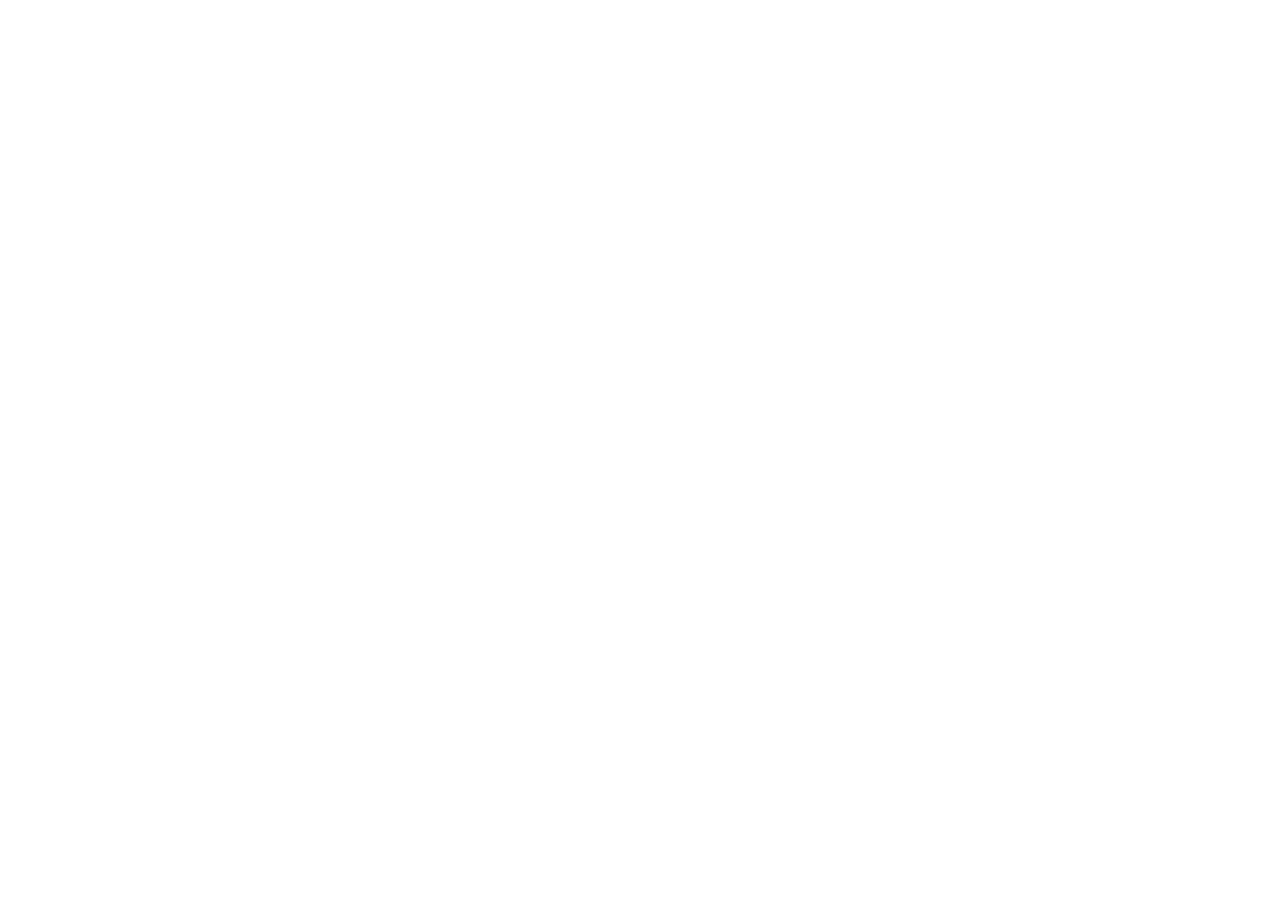
==== index.html @ 42845652 "add - inicio" ====
<!DOCTYPE html>
<html lang="pt-br">
<head>
    <meta charset="UTF-8">
    <meta name="viewport" content="width=device-width, initial-scale=1.0">

    <link href="https://cdn.jsdelivr.net/npm/bootstrap@5.3.3/dist/css/bootstrap.min.css" rel="stylesheet">
    <link rel="stylesheet" href="style.css">

    <title>Tela de Login</title>

</head>

<body>
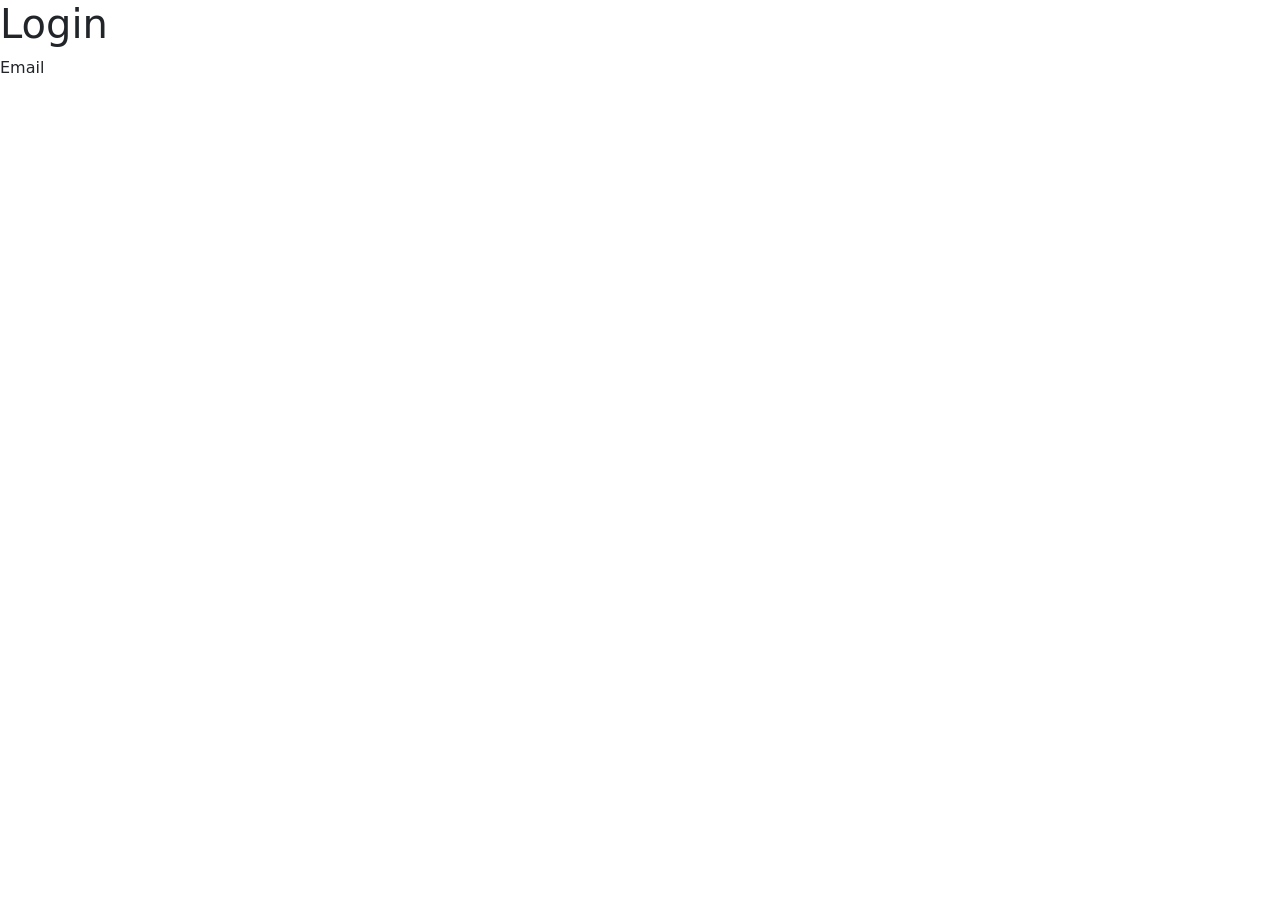
==== commit bfbad8e2: "add - Email" ====
--- a/index.html
+++ b/index.html
@@ -11,4 +11,15 @@
 
 </head>
 
-<body>+<body>
+    <div class="container-login">
+
+        <h1 class="titulo">Login</h1>
+
+        <form>
+
+            <div class="mb-3">
+
+                <label class="form-label">
+                    Email
+                </label>
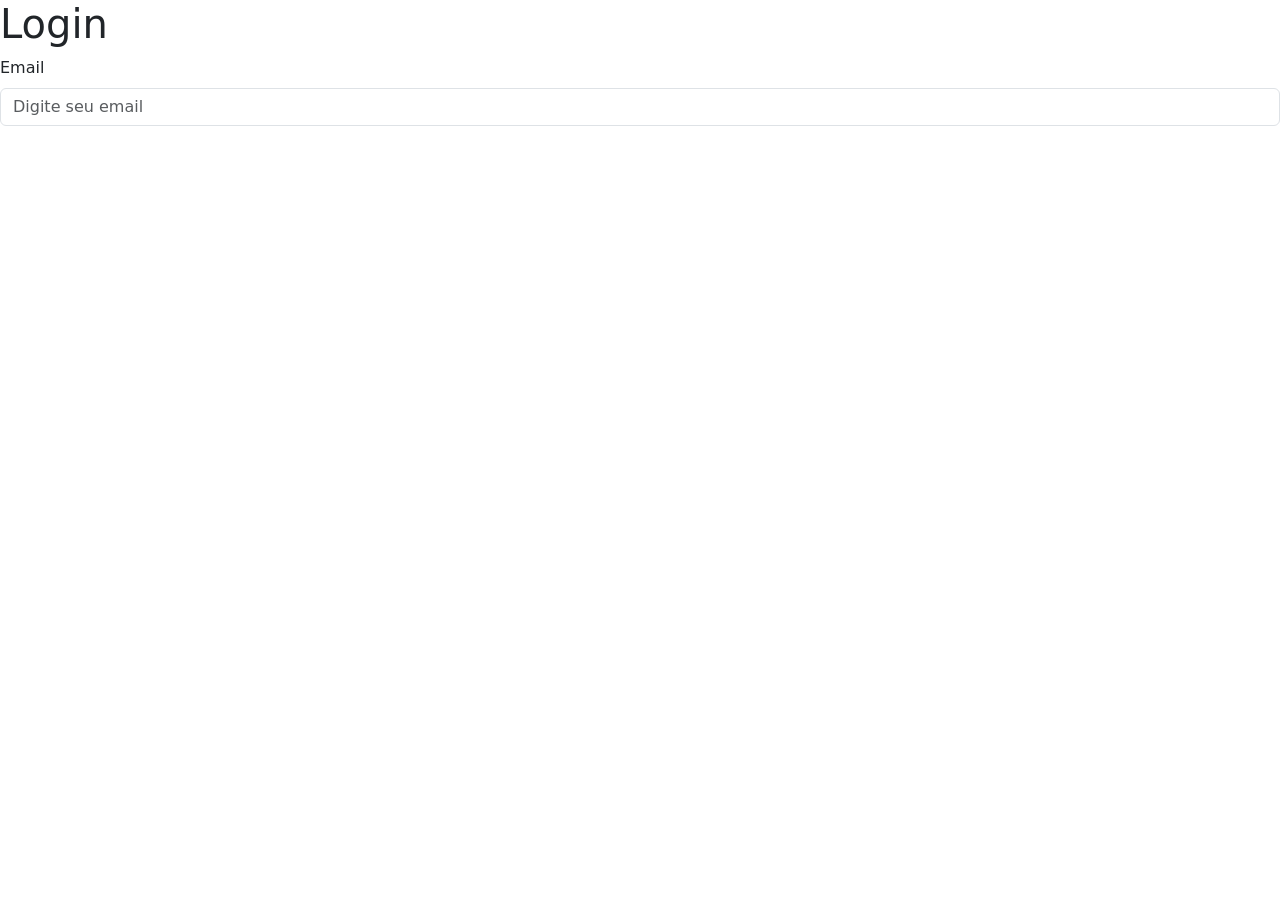
==== commit 2d3804e6: "add - input" ====
--- a/index.html
+++ b/index.html
@@ -22,4 +22,14 @@
 
                 <label class="form-label">
                     Email
-                </label>+                </label>
+                
+                <input 
+                    type="email" 
+                    class="form-control" 
+                    placeholder="Digite seu email"
+                >
+
+            </div>
+
+            <div class="mb-3">
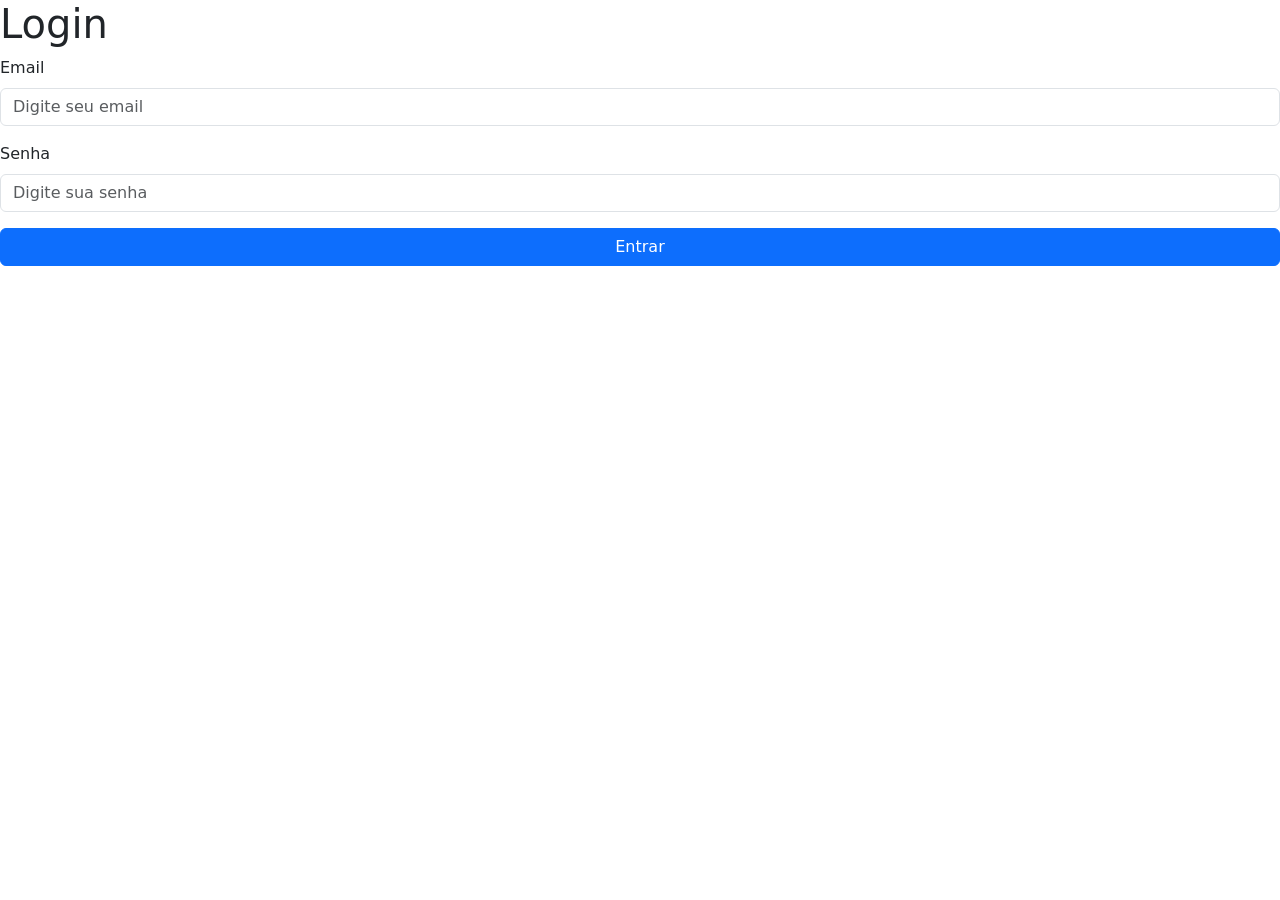
==== commit 5520adbe: "add - botao" ====
--- a/index.html
+++ b/index.html
@@ -23,7 +23,7 @@
                 <label class="form-label">
                     Email
                 </label>
-                
+
                 <input 
                     type="email" 
                     class="form-control" 
@@ -32,4 +32,20 @@
 
             </div>
 
-            <div class="mb-3">+            <div class="mb-3">
+
+                <label class="form-label">
+                    Senha
+                </label>
+
+                <input 
+                    type="password" 
+                    class="form-control" 
+                    placeholder="Digite sua senha"
+                >
+
+            </div>
+
+            <button class="btn btn-primary w-100">
+                Entrar
+            </button>
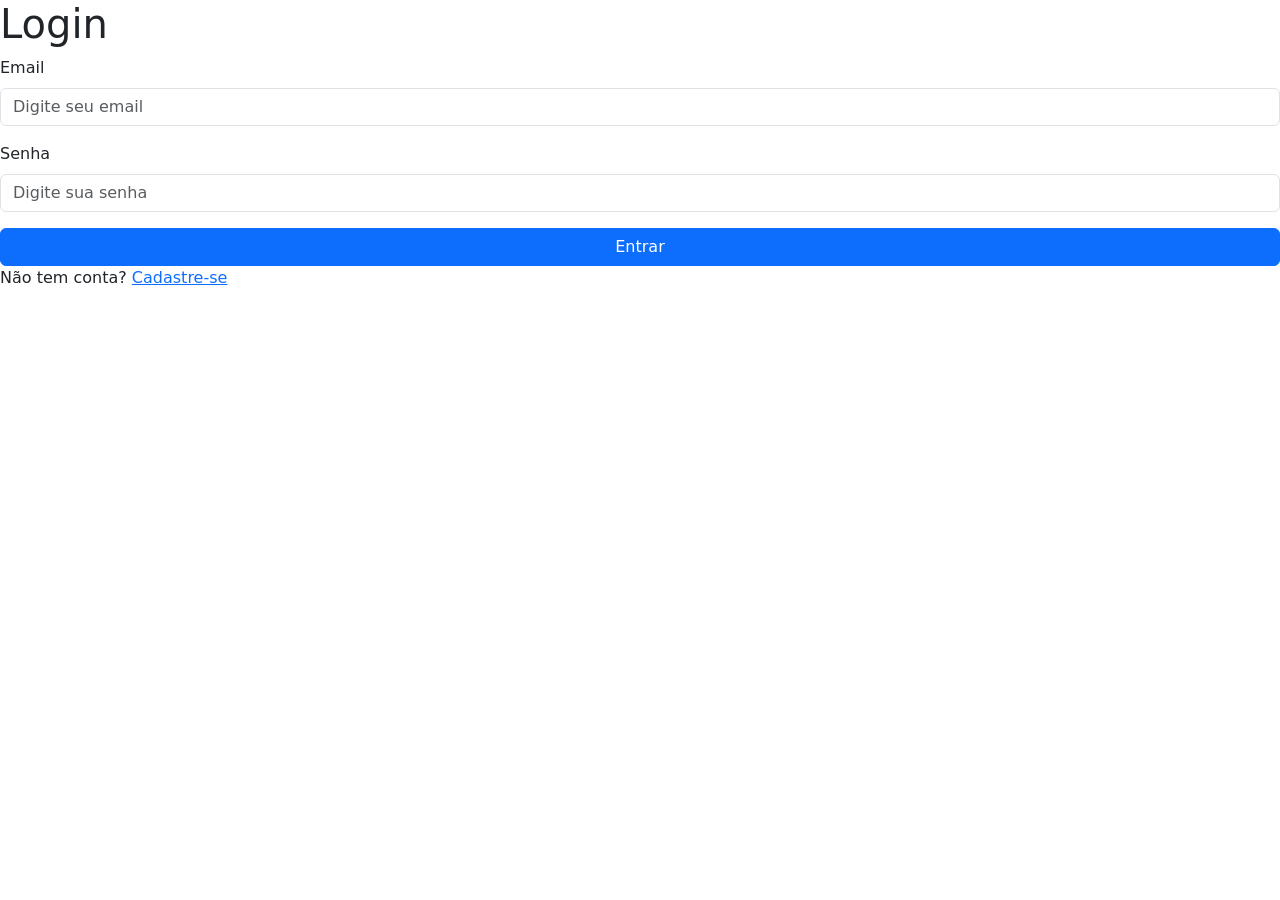
==== commit 7dd02172: "add - fim login" ====
--- a/index.html
+++ b/index.html
@@ -48,4 +48,16 @@
 
             <button class="btn btn-primary w-100">
                 Entrar
-            </button>+            </button>
+
+              </form>
+
+        <p class="cadastro">
+            Não tem conta?
+            <a href="cadastro.html">Cadastre-se</a>
+        </p>
+
+    </div>
+
+</body>
+</html>
